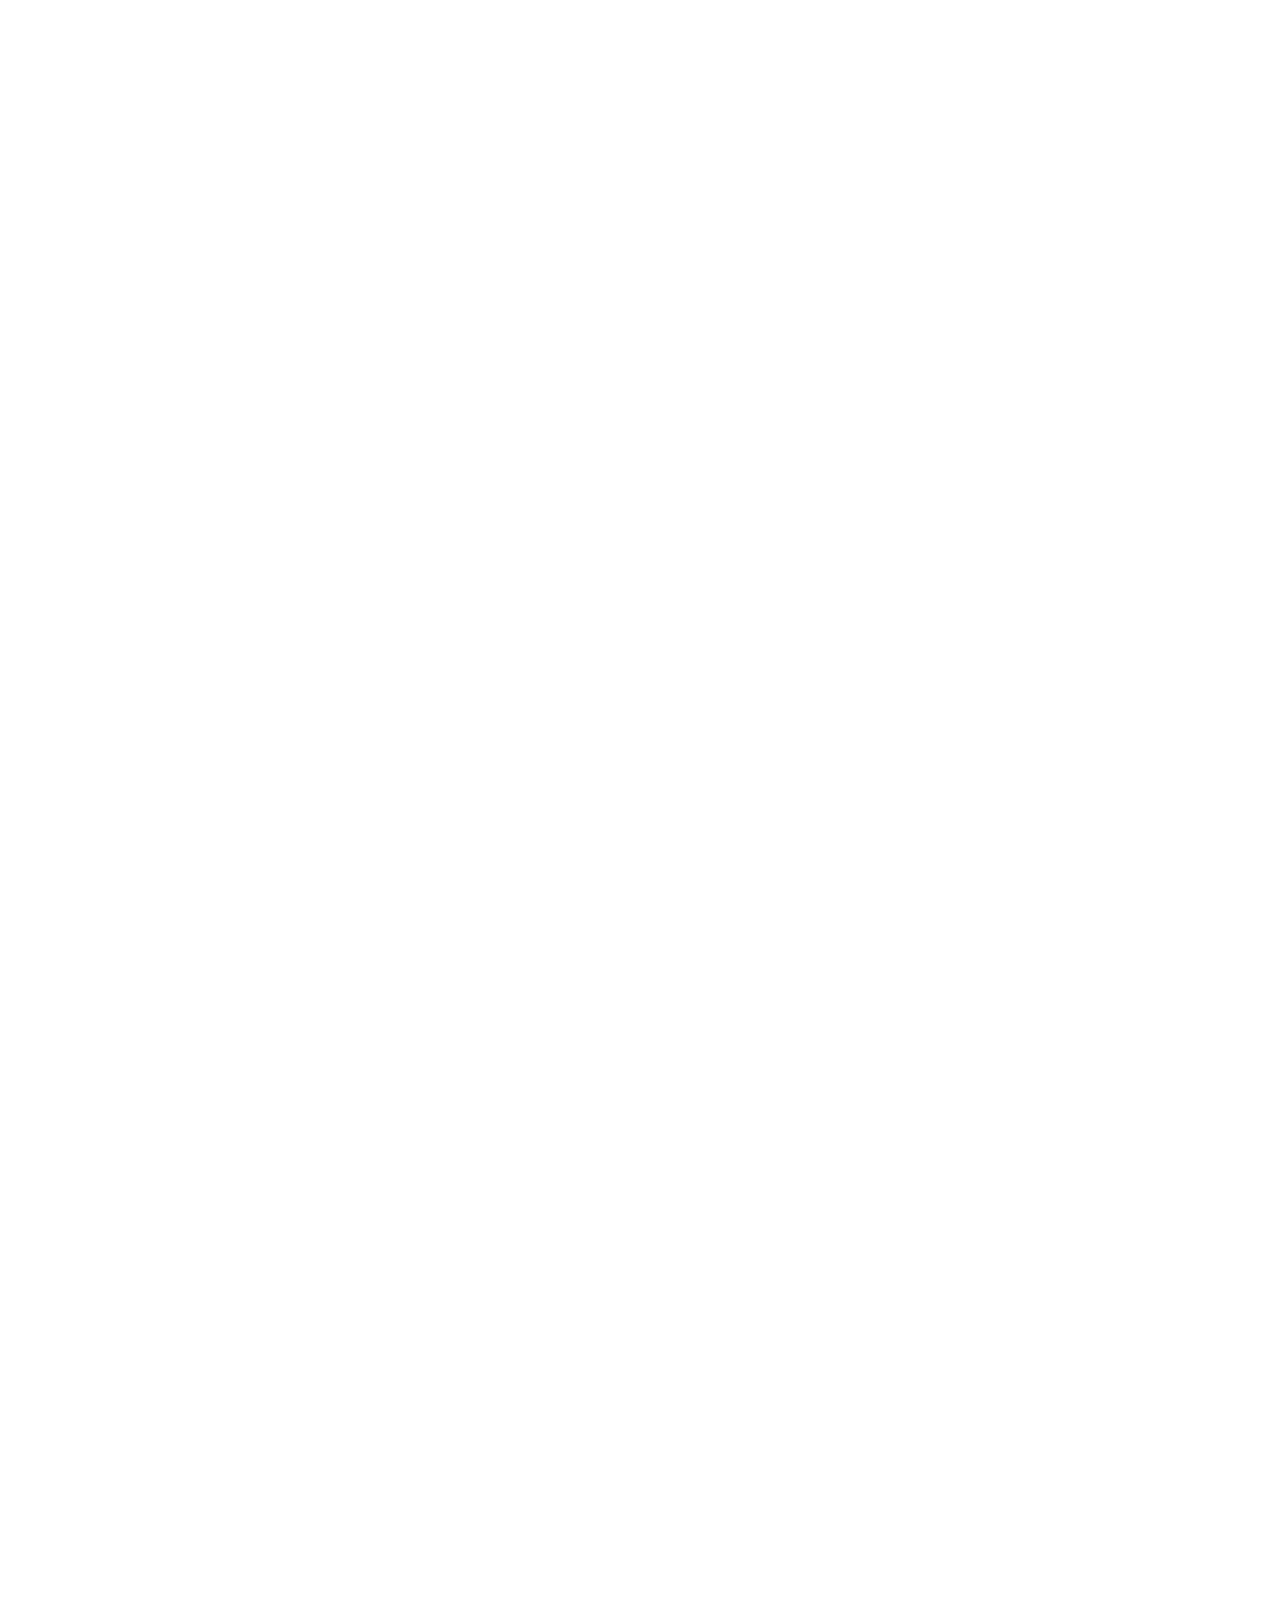
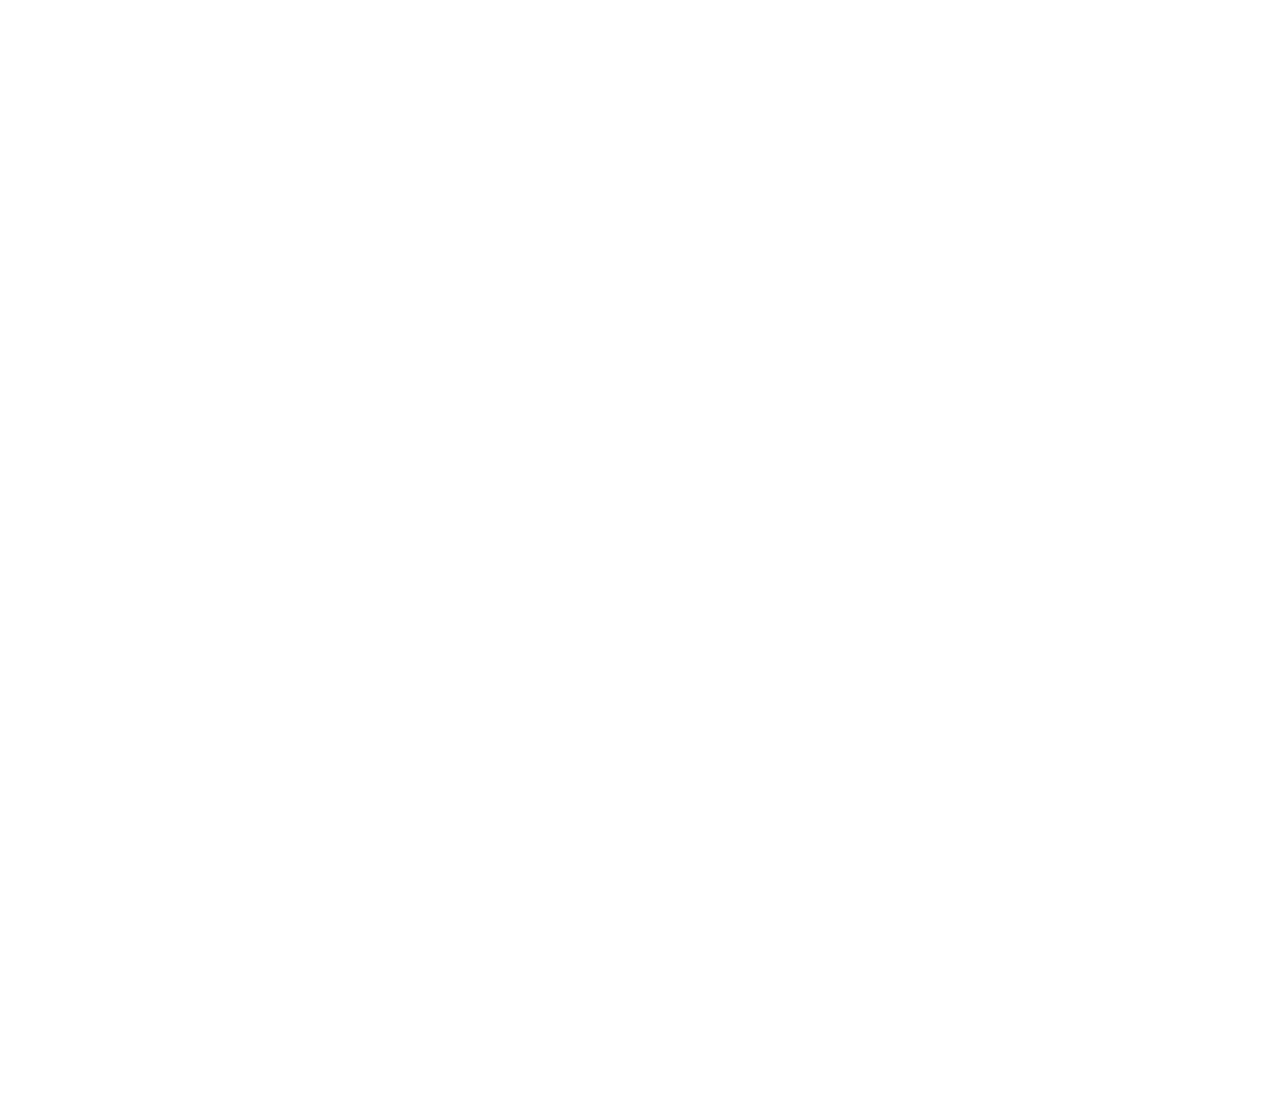
==== gallery-cottege.html @ b6183698 "Add files via upload" ====
<!DOCTYPE html>
<html lang="en">
<head>
    <meta charset="UTF-8"> 
   
    <link rel="stylesheet" href="style\galleryStyle.css"> 
    <link href="https://cdn.jsdelivr.net/npm/bootstrap@5.0.2/dist/css/bootstrap.min.css" rel="stylesheet" integrity="sha384-EVSTQN3/azprG1Anm3QDgpJLIm9Nao0Yz1ztcQTwFspd3yD65VohhpuuCOmLASjC" crossorigin="anonymous">
    <link rel="preconnect" href="https://fonts.googleapis.com">
   <link rel="preconnect" href="https://fonts.gstatic.com" crossorigin>
   <link href="https://fonts.googleapis.com/css2?family=Inter:ital,opsz,wght@0,14..32,100..900;1,14..32,100..900&display=swap" rel="stylesheet">
   <link rel="icon" href="image/icon.svg" type="image/svg+xml">
    <meta name="viewport" content="width=device-width, initial-scale=1.0">
    <title>Формат-строй</title>
    <style>
        body{
    background-image: url(../image/bg-cottege.png);
    background-size: cover;
    height: 300vh;
}
    </style>
</head>
<body>
    <div class="container">
       
        <div class="block"></div>
        <div class="block"></div>
        <div class="block"></div>
        <div class="block"></div>
        <div class="block"></div>
        <div class="block"></div>
    </div>
</body>
</html>
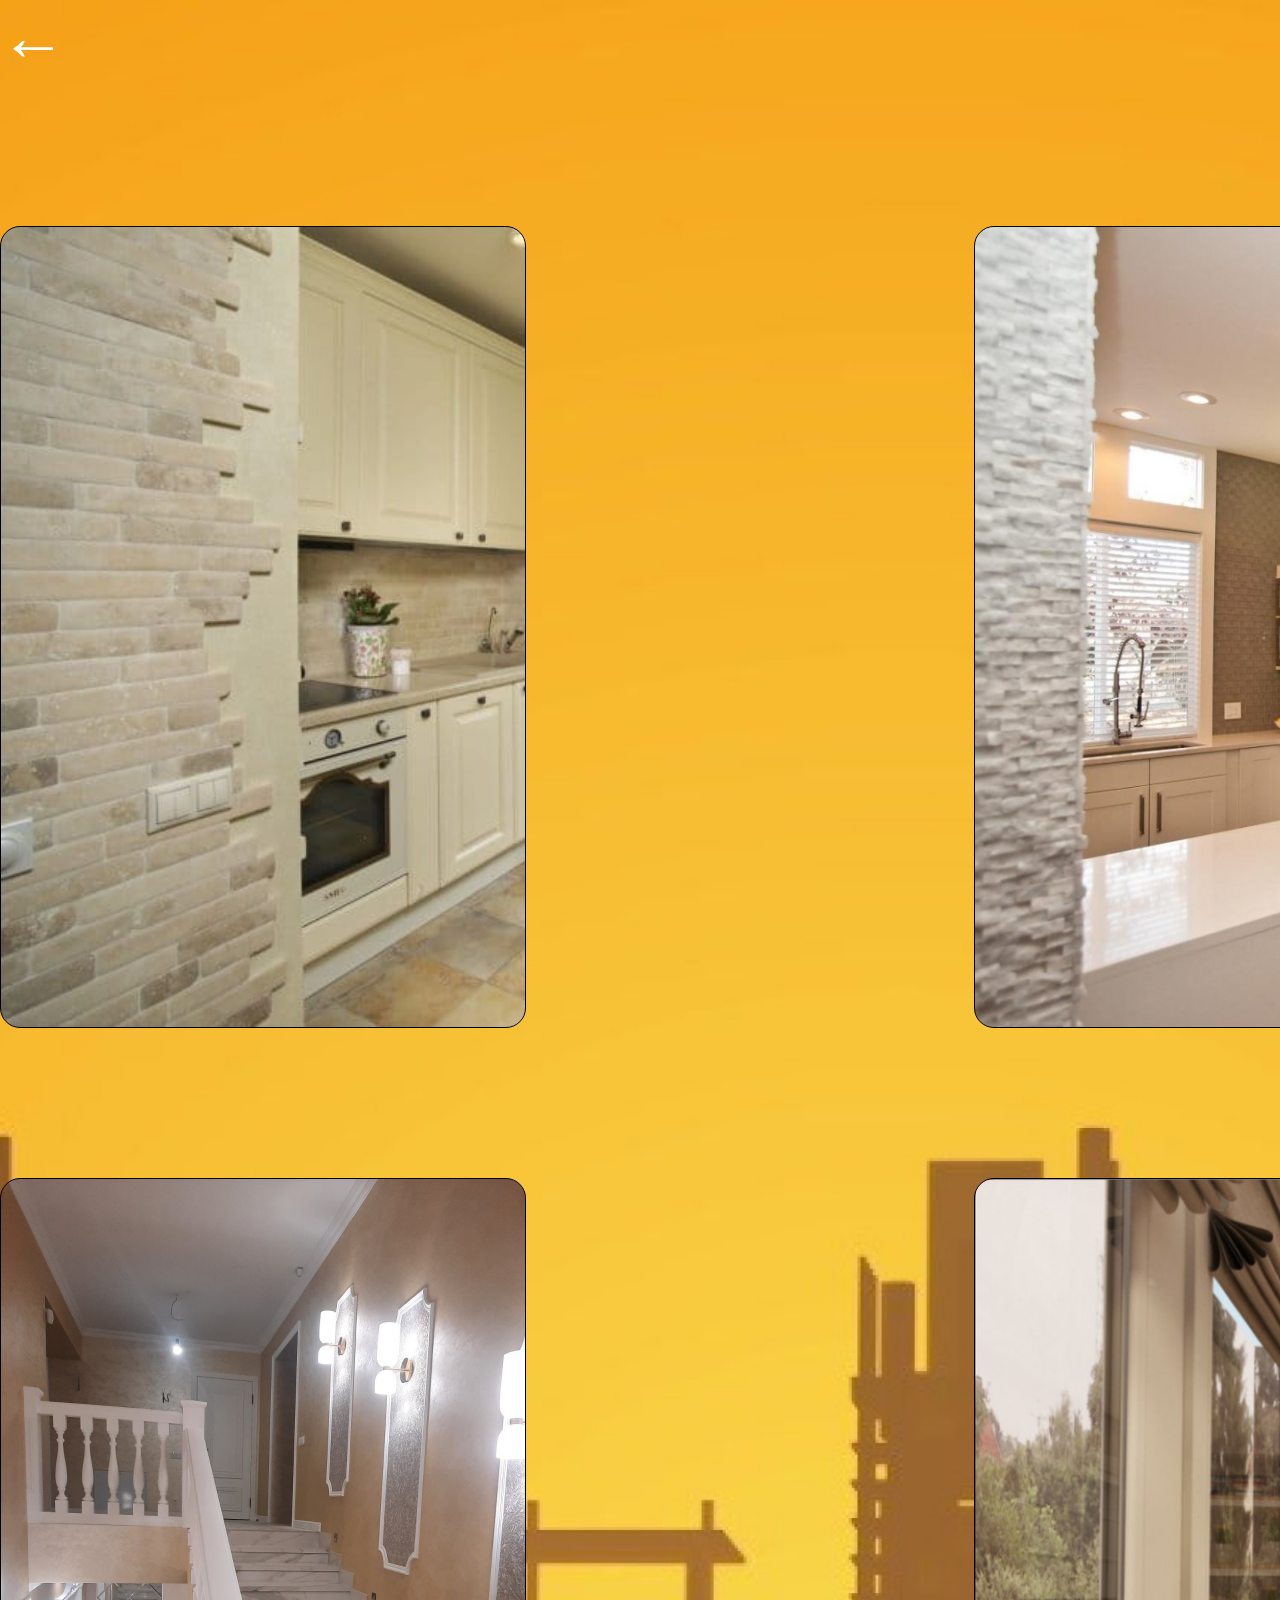
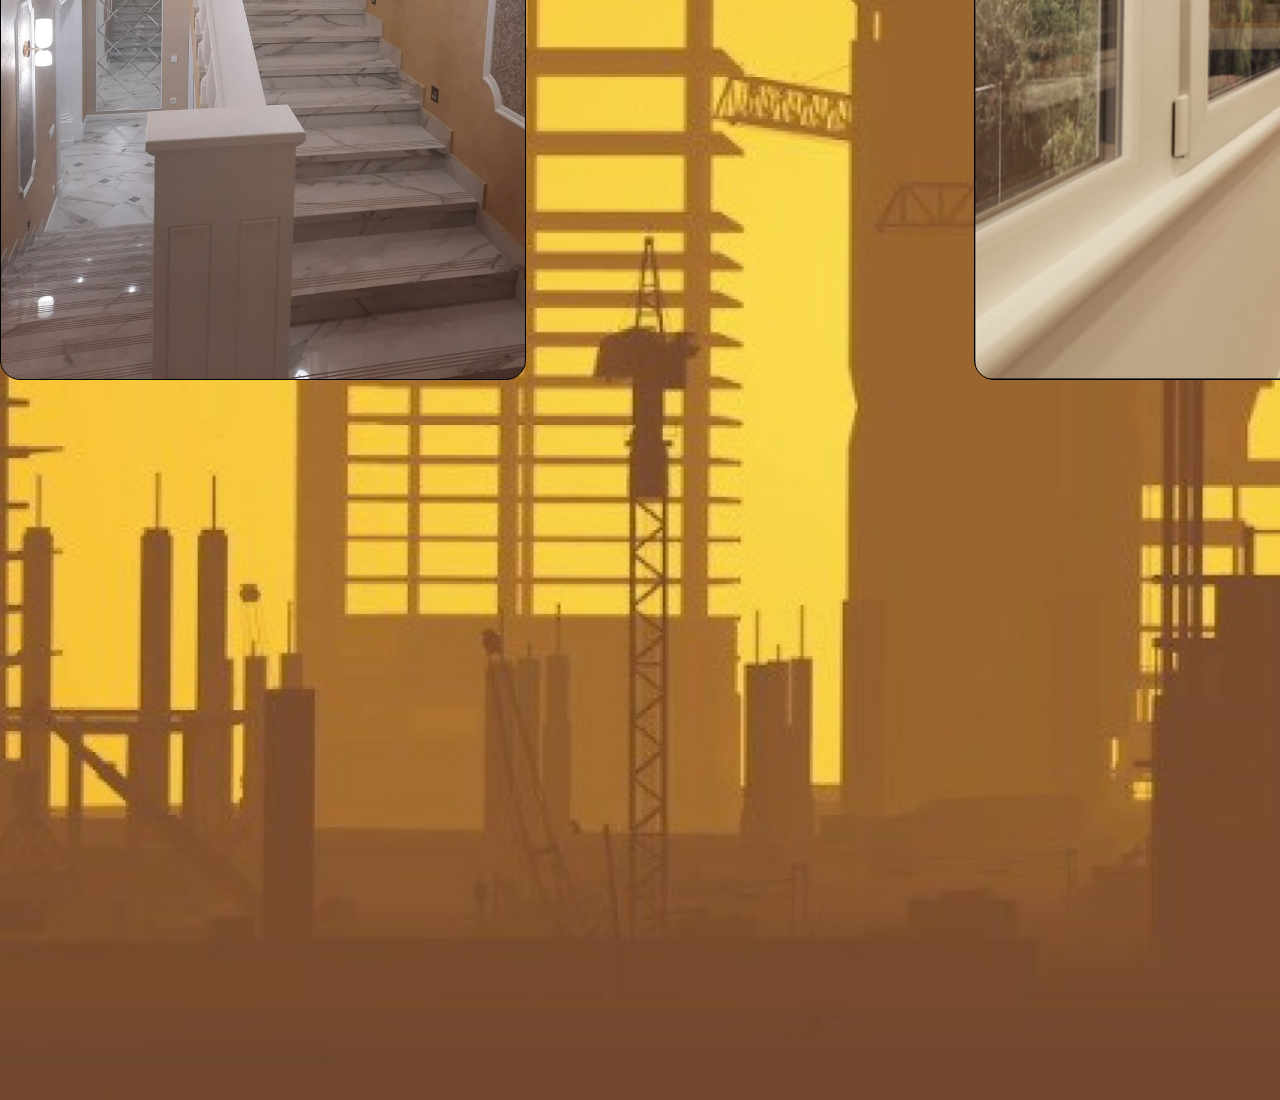
==== commit eb348dd9: "Add files via upload" ====
--- a/gallery-cottege.html
+++ b/gallery-cottege.html
@@ -20,14 +20,14 @@
     </style>
 </head>
 <body>
+    <a href="index.html" style="font-size: 50pt; text-decoration: none; color: white;">&#8592;</a>
     <div class="container">
        
-        <div class="block"></div>
-        <div class="block"></div>
-        <div class="block"></div>
-        <div class="block"></div>
-        <div class="block"></div>
-        <div class="block"></div>
+        <div class="block" style="background-image: url(../image/LzqypEoiDqc.jpg); overflow: hidden; background-size: cover;"></div>
+        <div class="block" style="background-image: url(../image/WjyPjXK20ww.jpg); overflow: hidden; background-size: cover;"></div>
+        <div class="block" style="background-image: url(../image/Jfavq_a72yc.jpg); overflow: hidden; background-size: cover;"></div>
+        <div class="block" style="background-image: url(../image/Bem2oAG3XH8.jpg); overflow: hidden; background-size: cover;"></div>
+       
     </div>
 </body>
 </html>